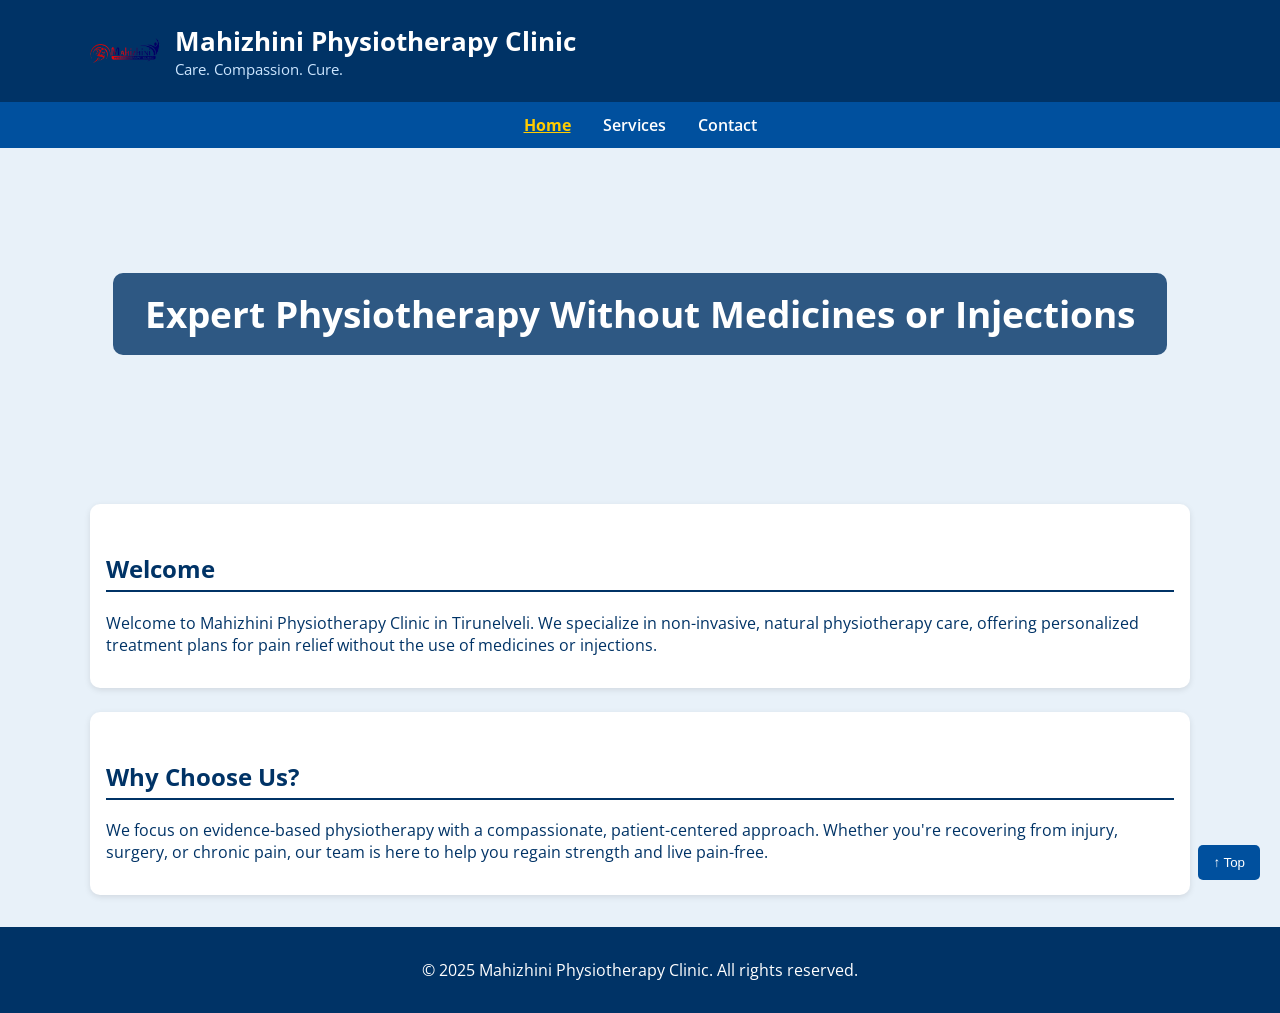
==== index.html @ 17978365 "Initial commit" ====
<!DOCTYPE html>
<html lang="en">
<head>
  <meta charset="UTF-8" />
  <meta name="viewport" content="width=device-width, initial-scale=1.0" />
  <title>Mahizhini Physiotherapy Clinic</title>
  <meta name="description" content="Mahizhini Physiotherapy Clinic in Tirunelveli provides expert physiotherapy care without medicine or injections.">
  <meta name="keywords" content="Physiotherapy, Tirunelveli, Pain Relief, Manual Therapy, Rehab">
  <link rel="icon" href="images/favicon.ico" type="image/x-icon" />
  <link href="https://fonts.googleapis.com/css2?family=Open+Sans:wght@400;600;700&display=swap" rel="stylesheet">
  <link rel="stylesheet" href="css/style.css" />
</head>

<body>
  <header>
    <div class="container header-inner">
      <div class="logo">
        <img src="images/Untitled-1.png" alt="Mahizhini Clinic Logo" />
        <div class="clinic-text">
          <div class="clinic-name">Mahizhini Physiotherapy Clinic</div>
          <div class="tagline">Care. Compassion. Cure.</div>
        </div>
      </div>
    </div>
  </header>

  <nav>
    <div class="container">
      <a href="index.html" class="active">Home</a>
      <a href="services.html">Services</a>
      <a href="contact.html">Contact</a>
    </div>
  </nav>

  <div class="hero">
    <h1>Expert Physiotherapy Without Medicines or Injections</h1>
  </div>

  <main class="container">
    <section class="section" id="about">
      <h2>Welcome</h2>
      <p>Welcome to Mahizhini Physiotherapy Clinic in Tirunelveli. We specialize in non-invasive, natural physiotherapy care, offering personalized treatment plans for pain relief without the use of medicines or injections.</p>
    </section>

    <section class="section">
      <h2>Why Choose Us?</h2>
      <p>We focus on evidence-based physiotherapy with a compassionate, patient-centered approach. Whether you're recovering from injury, surgery, or chronic pain, our team is here to help you regain strength and live pain-free.</p>
    </section>
  </main>

  <footer>
    <p>&copy; 2025 Mahizhini Physiotherapy Clinic. All rights reserved.</p>
  </footer>

  <button onclick="window.scrollTo({ top: 0, behavior: 'smooth' });" class="back-to-top">↑ Top</button>
</body>
</html>
---- css/style.css ----
body {
  font-family: 'Open Sans', sans-serif;
  margin: 0;
  padding: 0;
  background-color: #e8f1f9;
  color: #003366;
}

.container {
  max-width: 1100px;
  margin: 0 auto;
  padding: 0 1rem;
}

header {
  background-color: #003366;
  color: white;
  padding: 1rem 0;
}

.header-inner {
  display: flex;
  justify-content: space-between;
  align-items: center;
}

.logo {
  display: flex;
  align-items: center;
  gap: 15px;
}

.logo img {
  height: 70px;
}

.clinic-name {
  font-size: 1.6rem;
  font-weight: bold;
}

.tagline {
  font-size: 0.95rem;
  color: #cce6ff;
}

nav {
  background-color: #00509e;
}

nav .container {
  display: flex;
  justify-content: center;
  padding: 0.75rem 0;
}

nav a {
  color: white;
  text-decoration: none;
  margin: 0 1rem;
  font-weight: 600;
  transition: color 0.3s;
}

nav a:hover,
nav a.active {
  text-decoration: underline;
  font-weight: 700;
  color: #ffcc00;
}

.hero {
  background: url('https://source.unsplash.com/1600x500/?physiotherapy,hospital') no-repeat center center/cover;
  height: 300px;
  display: flex;
  flex-direction: column;
  align-items: center;
  justify-content: center;
  color: white;
  text-align: center;
  padding: 1rem;
}

.hero h1 {
  background-color: rgba(0, 51, 102, 0.8);
  padding: 1rem 2rem;
  border-radius: 10px;
  font-size: 2.3rem;
}

main {
  padding: 2rem 0;
}

h2 {
  border-bottom: 2px solid #003366;
  padding-bottom: 0.3rem;
  margin-top: 2rem;
}

h3 {
  color: #003366;
}

.section {
  background-color: white;
  padding: 1rem;
  margin: 1.5rem 0;
  border-radius: 10px;
  box-shadow: 0 2px 6px rgba(0, 0, 0, 0.1);
}

.contact-info {
  display: flex;
  flex-wrap: wrap;
  gap: 2rem;
  justify-content: space-between;
  background-color: white;
  padding: 2rem;
  border-radius: 10px;
  box-shadow: 0 2px 6px rgba(0, 0, 0, 0.1);
  margin-top: 2rem;
}

.info-item {
  flex: 1 1 220px;
}

footer {
  background-color: #003366;
  color: white;
  text-align: center;
  padding: 1rem;
  margin-top: 2rem;
}

.back-to-top {
  position: fixed;
  bottom: 20px;
  right: 20px;
  padding: 10px 15px;
  background-color: #00509e;
  color: white;
  border: none;
  border-radius: 5px;
  cursor: pointer;
}

@media (max-width: 768px) {
  .header-inner {
    flex-direction: column;
    align-items: flex-start;
  }

  .logo img {
    height: 60px;
  }

  nav .container {
    flex-direction: column;
  }

  nav a {
    margin: 0.5rem 0;
  }

  .contact-info {
    flex-direction: column;
    gap: 1rem;
  }

  .reviews {
    background-color: white;
    padding: 1.5rem;
    margin: 2rem 0;
    border-radius: 10px;
    box-shadow: 0 2px 6px rgba(0,0,0,0.1);
  }
  
  .reviews h2 {
    border-bottom: 2px solid #003366;
    padding-bottom: 0.3rem;
    margin-bottom: 1rem;
  }
  
  .review {
    margin-bottom: 1rem;
  }
  
  .review-text {
    font-style: italic;
    color: #333;
  }
  
  .review-author {
    font-size: 0.9rem;
    font-weight: bold;
    margin-top: 0.3rem;
    color: #00509e;
  }
  
  .social-link {
    color: #3399ff;
    text-decoration: none;
    font-weight: 600;
  }
  
  .social-link:hover {
    color: #66ccff;
    text-decoration: underline;
  }
}
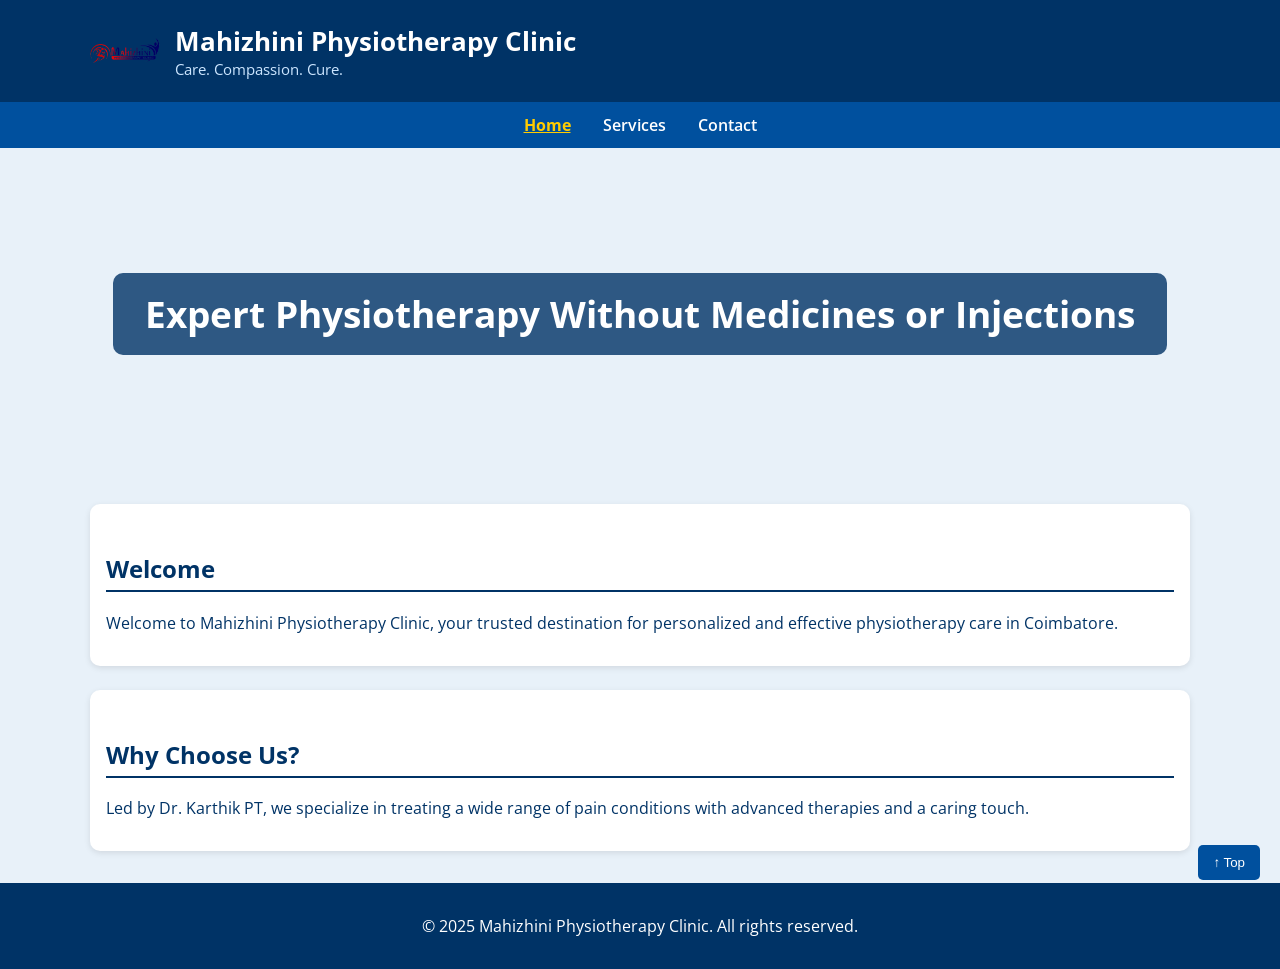
==== commit 98bb4267: "Update index.html" ====
--- a/index.html
+++ b/index.html
@@ -39,12 +39,12 @@
   <main class="container">
     <section class="section" id="about">
       <h2>Welcome</h2>
-      <p>Welcome to Mahizhini Physiotherapy Clinic in Tirunelveli. We specialize in non-invasive, natural physiotherapy care, offering personalized treatment plans for pain relief without the use of medicines or injections.</p>
+      <p>Welcome to Mahizhini Physiotherapy Clinic, your trusted destination for personalized and effective physiotherapy care in Coimbatore.</p>
     </section>
 
     <section class="section">
       <h2>Why Choose Us?</h2>
-      <p>We focus on evidence-based physiotherapy with a compassionate, patient-centered approach. Whether you're recovering from injury, surgery, or chronic pain, our team is here to help you regain strength and live pain-free.</p>
+      <p>Led by Dr. Karthik PT, we specialize in treating a wide range of pain conditions with advanced therapies and a caring touch.</p>
     </section>
   </main>
 
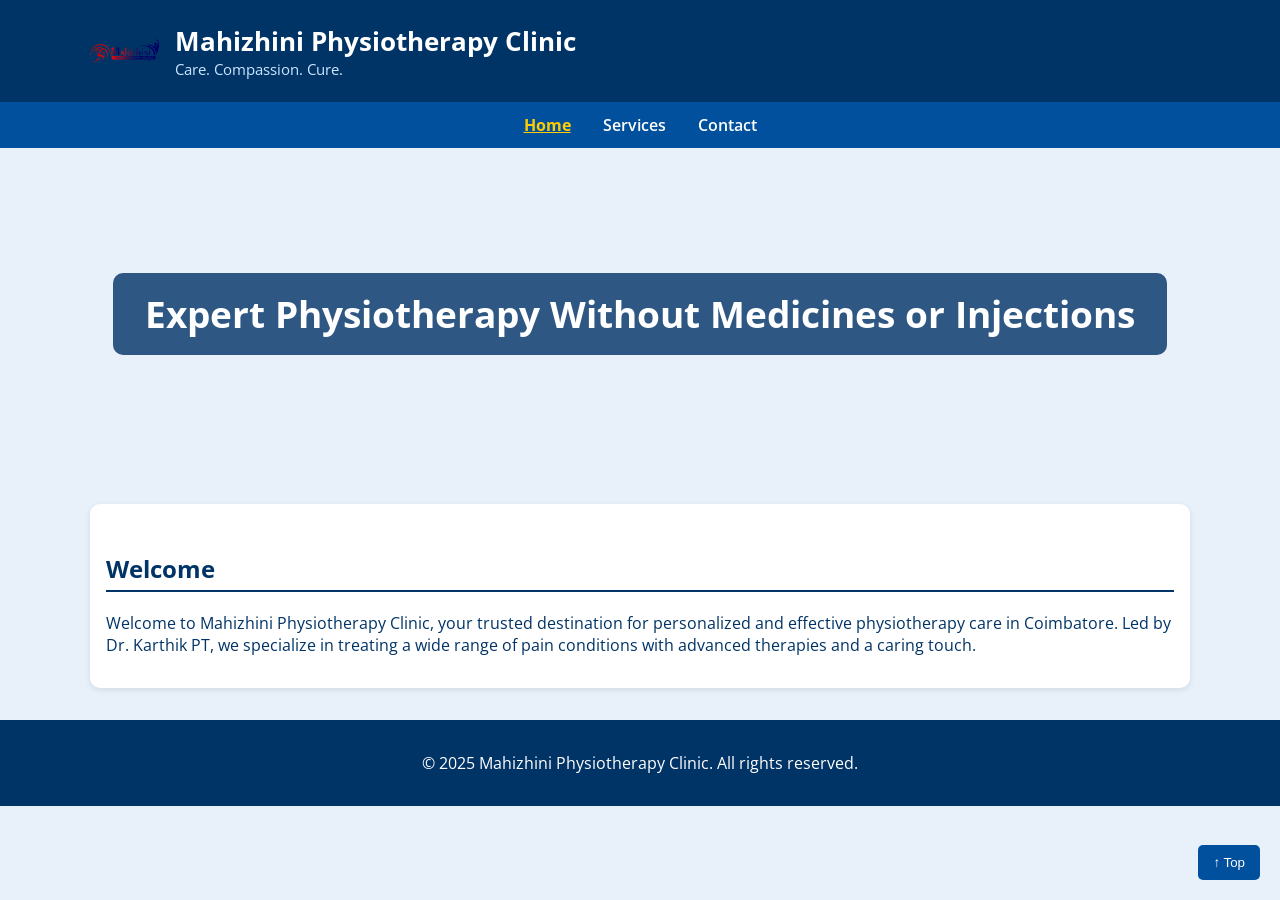
==== commit 42e267a1: "index.html" ====
--- a/index.html
+++ b/index.html
@@ -39,12 +39,7 @@
   <main class="container">
     <section class="section" id="about">
       <h2>Welcome</h2>
-      <p>Welcome to Mahizhini Physiotherapy Clinic, your trusted destination for personalized and effective physiotherapy care in Coimbatore.</p>
-    </section>
-
-    <section class="section">
-      <h2>Why Choose Us?</h2>
-      <p>Led by Dr. Karthik PT, we specialize in treating a wide range of pain conditions with advanced therapies and a caring touch.</p>
+      <p>Welcome to Mahizhini Physiotherapy Clinic, your trusted destination for personalized and effective physiotherapy care in Coimbatore. Led by Dr. Karthik PT, we specialize in treating a wide range of pain conditions with advanced therapies and a caring touch.</p>
     </section>
   </main>
 
